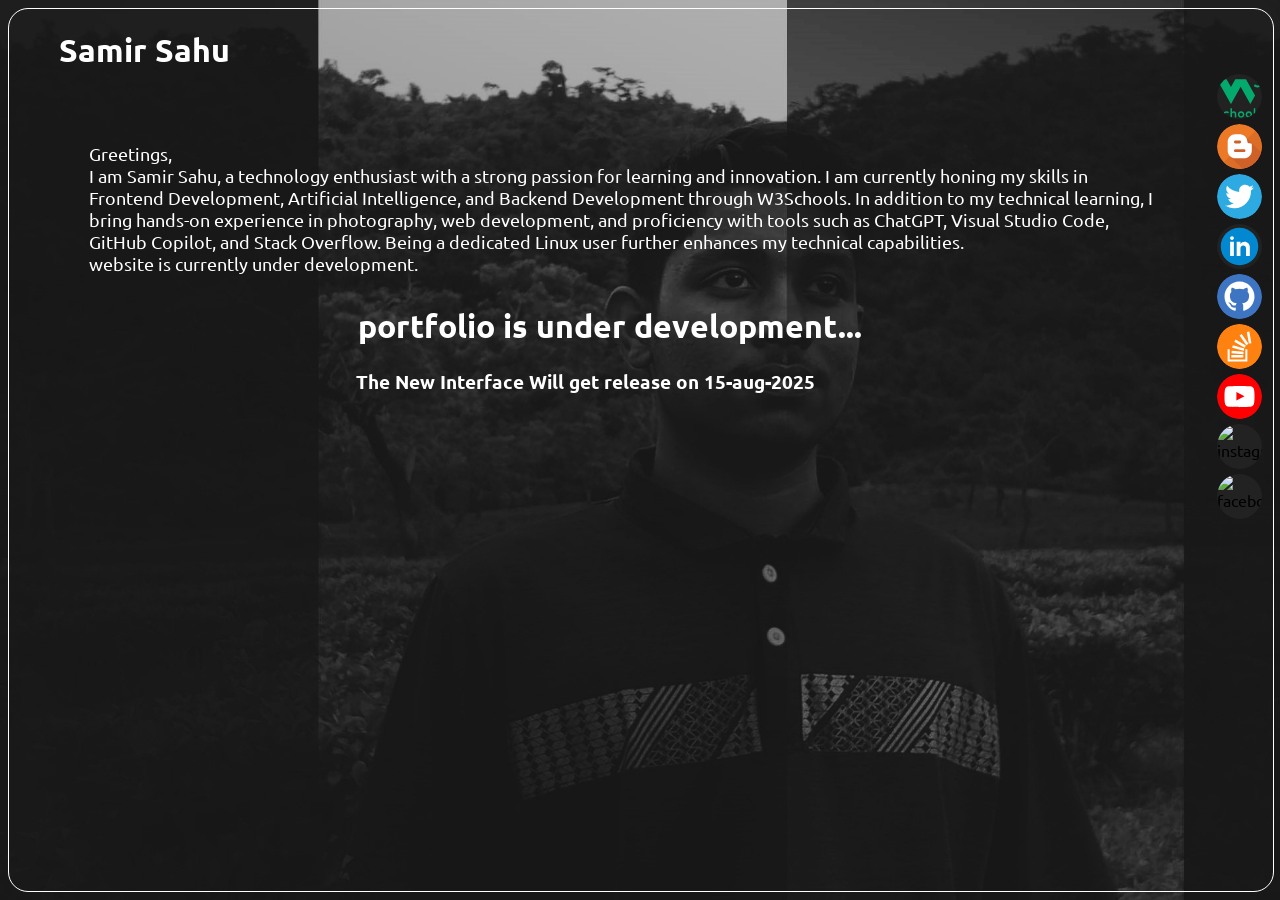
==== index.html @ 44fefe2c "Update index.html" ====
<!DOCTYPE html>
<html lang="en">
<head>
  <meta charset="UTF-8">
  <link rel="icon" type="img/x-icon" href="xs.png">
  <link href='https://fonts.googleapis.com/css?family=Ubuntu' rel='stylesheet'>
  <meta name="viewport" content="width=device-width, initial-scale=1.0">
  <meta name="google-adsense-account" content="ca-pub-3921321098233950">
  <link rel="stylesheet" href="style.css">
  <script src="scripts.js"></script>
  <title>samir.info</title>
  <meta name="google-adsense-account" content="ca-pub-3921321098233950">
  <script async src="https://pagead2.googlesyndication.com/pagead/js/adsbygoogle.js?client=ca-pub-3921321098233950"
     crossorigin="anonymous"></script>
     <script async custom-element="amp-auto-ads"
        src="https://cdn.ampproject.org/v0/amp-auto-ads-0.1.js">
</script>
</head>
<body>
  <nav>
  </nav>
  <div id="container">
    <ul>
      <li><a href="https://www.w3profile.com/samirsahu" target="_blank"><img src="w3.svg" alt="w3schoools" title="W3School" class="media"></a></li>
      <li><a href="https://samirsahuinfo.blogspot.com/" target="_blank"><img src="blogger.svg" alt="Blog" title="Bloge" class="media"></a></li>
      <li><a href="https://x.com/samirsahuinfo" target="_blank"><img src="x.svg" alt="X" title="X(twitter)" class="media"></a></li>
      <li><a href="https://www.linkedin.com/in/samirsahuinfo/" target="_blank"><img src="LInkedin.svg" alt="LInkedin" title="LInkedin" class="media"></a></li>
      <li><a href="https://github.com/samirsahuinfo" target="_blank"><img src="github.svg" alt="media" title="github" class="media"></a></li>
      <li><a href="https://stackoverflow.com/users/27162152/samir-sahu" target="_blank"><img src="STACKOVERFLOW.svg" alt="media" title="stackoverflow" class="media"></a></li>
      <li><a href="https://www.youtube.com/@samirsahuinfo" target="_blank"><img src="youtube.svg" alt="youtube" title="youtube" class="media"></a></li>
      <li><a href="https://www.instagram.com/samirsahu.info/" target="_blank"><img src="instagram.png" alt="instagram" title="instagram" class="media"></a></li>
      <li><a href="https://www.facebook.com/samirsahu.info" target="_blank"><img src="facebook.svg" alt="facebook" title="facebook" class="media"></a></li>
    </ul>
    <div class="intro">
      <h1>Samir Sahu</h1>
      <p>
        Greetings,
        <br>I am Samir Sahu, a technology enthusiast with a strong passion for learning and innovation. I am currently honing my skills in Frontend Development, Artificial Intelligence, and Backend Development through W3Schools. In addition to my technical learning, I bring hands-on experience in photography, web development, and proficiency with tools such as ChatGPT, Visual Studio Code, GitHub Copilot, and Stack Overflow. Being a dedicated Linux user further enhances my technical capabilities.<br>
            website is currently under development.
       </p>
       <center><h1 class="umm">portfolio is under development...</h1>
       <h3 class="umm">The New Interface Will get release on 15-aug-2025</h3></center>
    </div>
  </div>
<script async src="https://pagead2.googlesyndication.com/pagead/js/adsbygoogle.js?client=ca-pub-3921321098233950"
     crossorigin="anonymous"></script>
     <amp-auto-ads type="adsense"
        data-ad-client="ca-pub-3921321098233950">
</amp-auto-ads>
</body>
</html>
---- style.css ----
﻿body{
  background: url(backsamir.jpg) no-repeat fixed center;
  background-size: cover;
  font-family: ubuntu;
  color: #fff;
}
a{
  text-decoration: none;
}
ul {
  float: right;
  list-style-type: none;
  margin: 40px;
  padding: 0;
}

li a {
  display: block;
  color: #000;
  padding: 25px 16px;
  text-decoration: none;
}
.media{
  position: fixed;
  background-size: cover;
  height: 45px;
  width: 45px;
  border: none;
  border-radius: 99px;
  background-color: #222;
}



button{
  font-family: ubuntu;
  font-weight: bold;
  border: 3px solid #ffffff;
  border-radius: 100px;
  border-style: dotted double solid dashed;
  height: auto;
  width: auto;
  padding: 5px 20px 5px 20px;
  font-size: x-large;
}
button:hover{
  background-color: #3535357a;
  box-shadow:#ffffff;
  color: #ffffff;
}
h1{
  padding: 0 0 0 50px;
  font-size: xxl;
}
p{ 
  font-size: large;
  height: 100%;
  width: auto;
  padding: 50px 10px 10px 80px;
}
.intro button{
  margin: 90px 0 0 0;
  position: relative;
}

#container{
  border: #fff solid 1.5px;
  border-radius: 20px;
  height: 98svh;
  width: 100%;
  animation-name: example;
  animation-duration: 5s;
}

@keyframes example {
  0%   {background-color: #000000;}
  25%  {background-color: rgba(0, 0, 0, 0.923);}
  50%  {background-color: #000000a7;}
  100% {background-color: #00000000;}
}






.media{
  position: fixed;
}


@media screen and (max-width: 400px) {
  #container{
    border: #fff solid 1.5px;
    border-radius: 20px;
    height: auto;
    width: 100%;
    animation-name: example;
    animation-duration: 5s;
    padding: 0 0 10px 0;
  }
  p{
    border: #ffffff 1px solid;
    border-radius: 20px;
    height: auto;
    font-size: large;
    width: 65%;
    padding: 15PX 20PX 15px 20px;
    margin: 0px 10px 30px;
  }
  h1{
    padding: 0 0 0 5px;
    font-size: xl;
  }
  ul {
    float: right;
    list-style-type: none;
    margin: 0px 40px;
    padding: 0;
  }

  h3{
    font-size: large;
  }
  .umm{
    position:relative;
    margin: 0 0 0 0;
  }
}
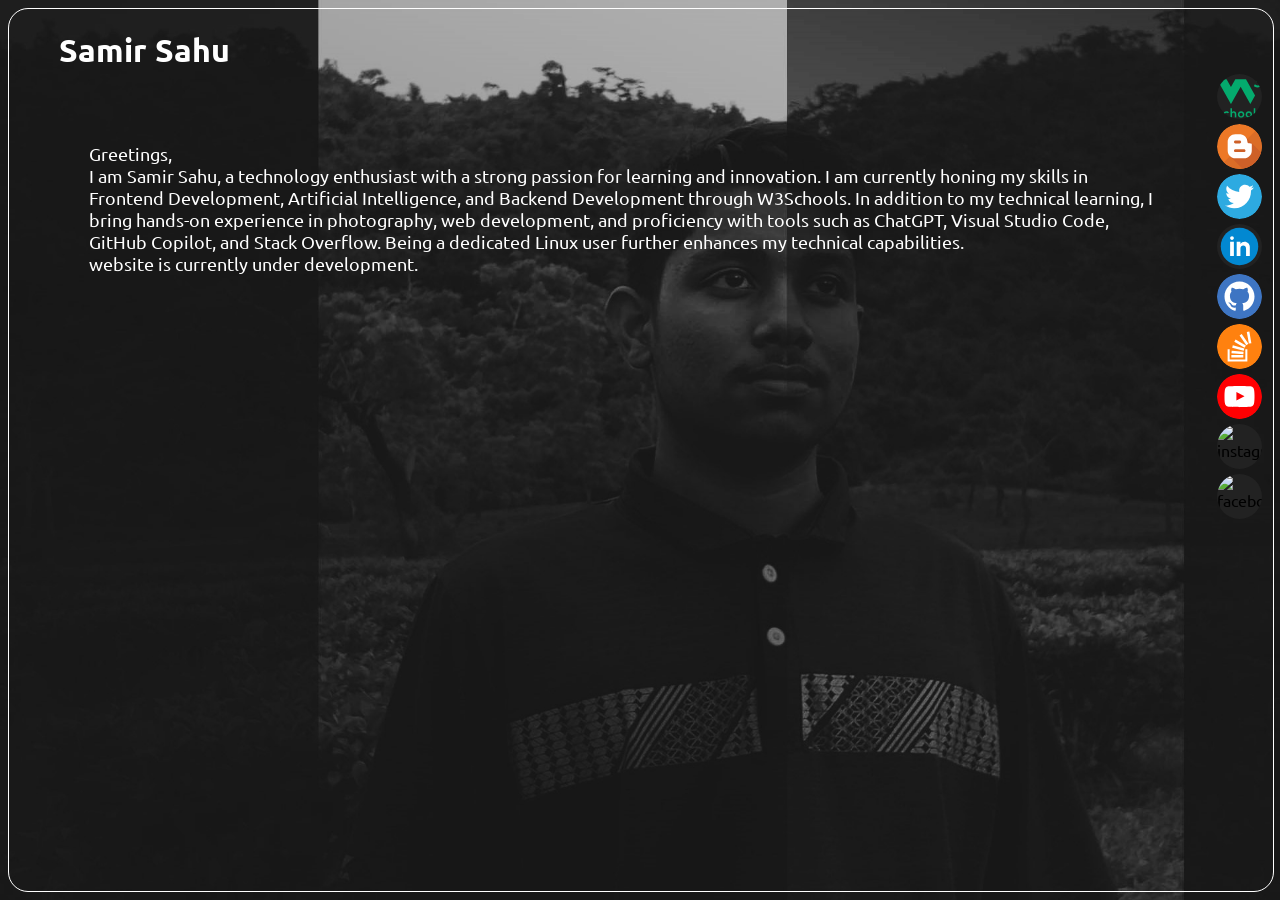
==== commit 370146d9: "Update index.html" ====
--- a/index.html
+++ b/index.html
@@ -38,8 +38,6 @@
         <br>I am Samir Sahu, a technology enthusiast with a strong passion for learning and innovation. I am currently honing my skills in Frontend Development, Artificial Intelligence, and Backend Development through W3Schools. In addition to my technical learning, I bring hands-on experience in photography, web development, and proficiency with tools such as ChatGPT, Visual Studio Code, GitHub Copilot, and Stack Overflow. Being a dedicated Linux user further enhances my technical capabilities.<br>
             website is currently under development.
        </p>
-       <center><h1 class="umm">portfolio is under development...</h1>
-       <h3 class="umm">The New Interface Will get release on 15-aug-2025</h3></center>
     </div>
   </div>
 <script async src="https://pagead2.googlesyndication.com/pagead/js/adsbygoogle.js?client=ca-pub-3921321098233950"
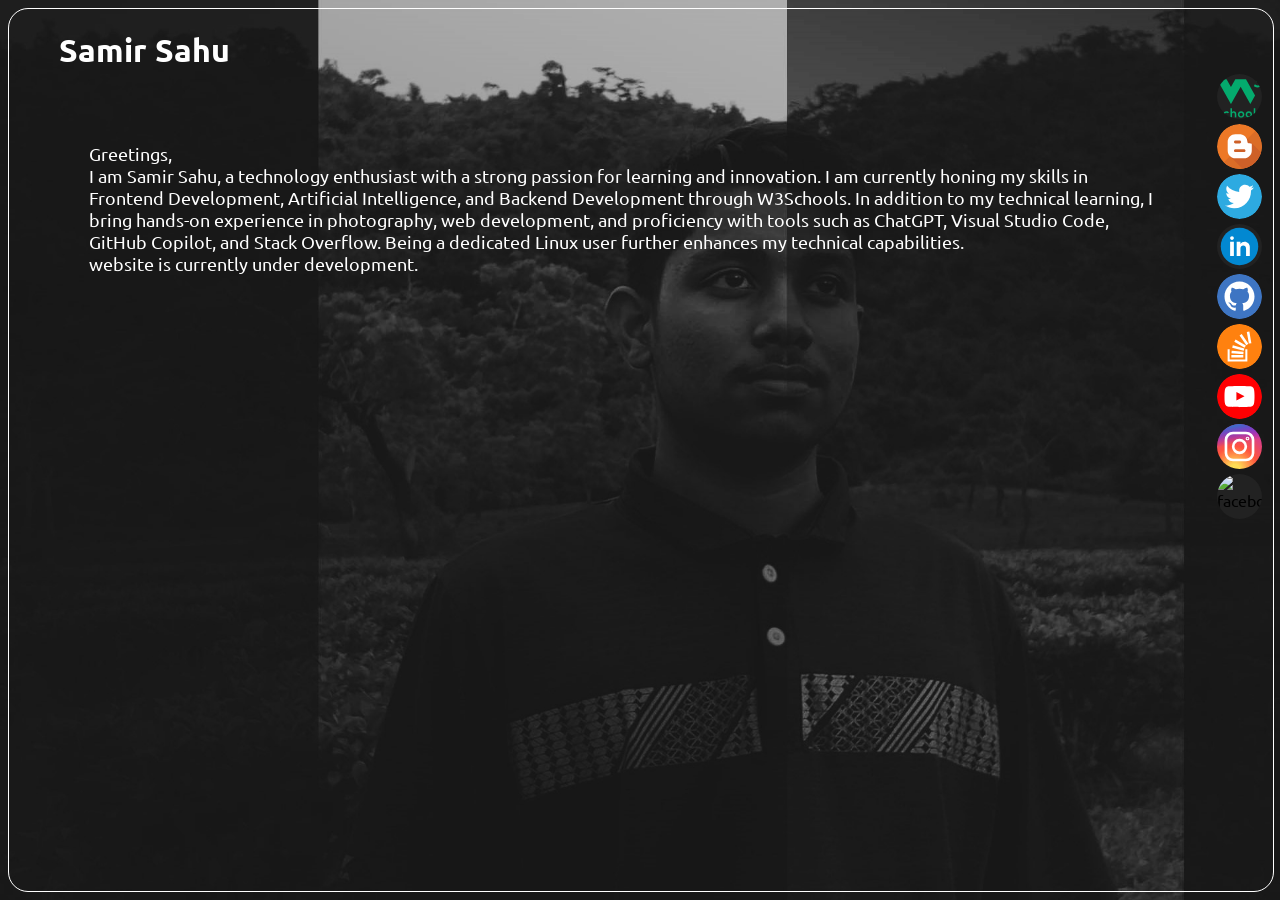
==== commit 84e7e053: "icon and code" ====
--- a/index.html
+++ b/index.html
@@ -28,7 +28,7 @@
       <li><a href="https://github.com/samirsahuinfo" target="_blank"><img src="github.svg" alt="media" title="github" class="media"></a></li>
       <li><a href="https://stackoverflow.com/users/27162152/samir-sahu" target="_blank"><img src="STACKOVERFLOW.svg" alt="media" title="stackoverflow" class="media"></a></li>
       <li><a href="https://www.youtube.com/@samirsahuinfo" target="_blank"><img src="youtube.svg" alt="youtube" title="youtube" class="media"></a></li>
-      <li><a href="https://www.instagram.com/samirsahu.info/" target="_blank"><img src="instagram.png" alt="instagram" title="instagram" class="media"></a></li>
+      <li><a href="https://www.instagram.com/samirsahu.info/" target="_blank"><img src="insta.svg" alt="instagram" title="instagram" class="media"></a></li>
       <li><a href="https://www.facebook.com/samirsahu.info" target="_blank"><img src="facebook.svg" alt="facebook" title="facebook" class="media"></a></li>
     </ul>
     <div class="intro">
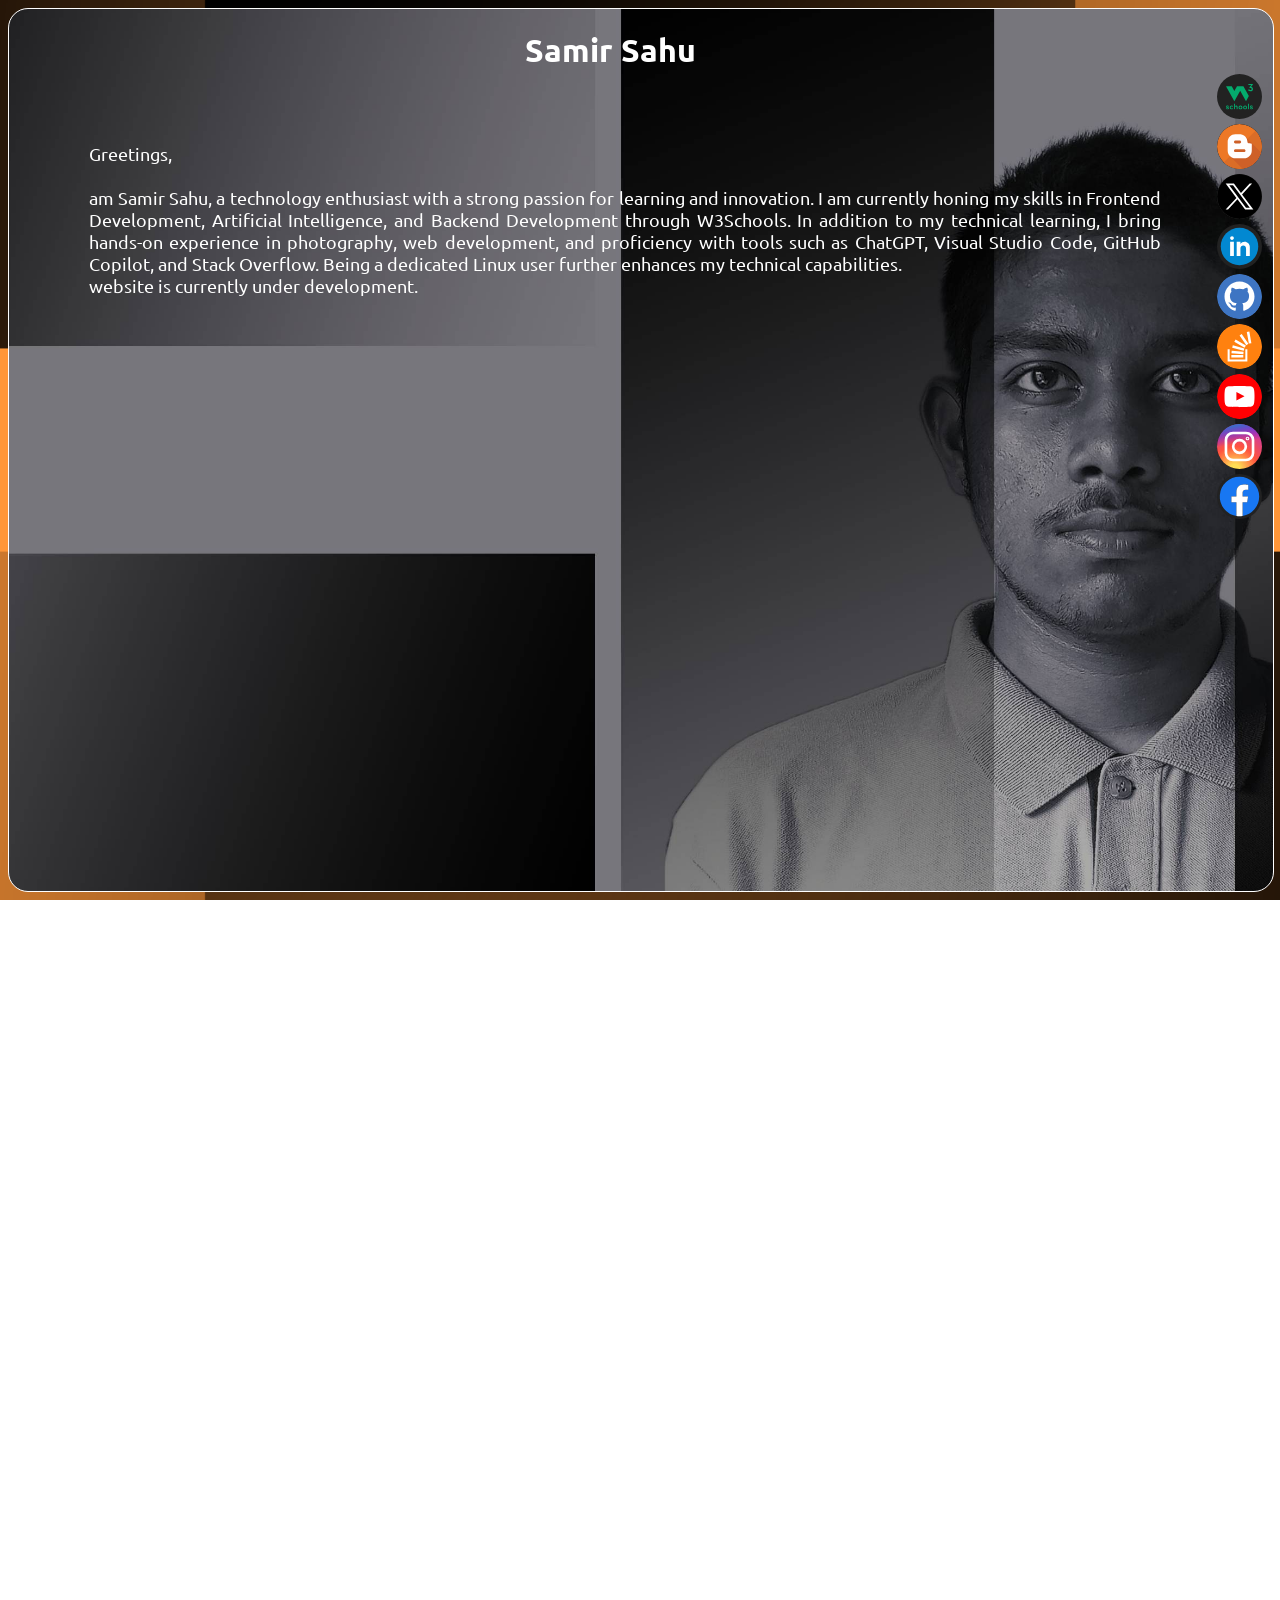
==== commit 83f220e5: "Add files via upload updated files are replaced." ====
--- a/index.html
+++ b/index.html
@@ -21,9 +21,9 @@
   </nav>
   <div id="container">
     <ul>
-      <li><a href="https://www.w3profile.com/samirsahu" target="_blank"><img src="w3.svg" alt="w3schoools" title="W3School" class="media"></a></li>
+      <li><a href="https://www.w3profile.com/samirsahu" target="_blank"><img src="w.svg" alt="w3schoools" title="W3School" class="media"></a></li>
       <li><a href="https://samirsahuinfo.blogspot.com/" target="_blank"><img src="blogger.svg" alt="Blog" title="Bloge" class="media"></a></li>
-      <li><a href="https://x.com/samirsahuinfo" target="_blank"><img src="x.svg" alt="X" title="X(twitter)" class="media"></a></li>
+      <li><a href="https://x.com/samirsahuinfo" target="_blank"><img src="X.svg" alt="X" title="X(twitter)" class="media"></a></li>
       <li><a href="https://www.linkedin.com/in/samirsahuinfo/" target="_blank"><img src="LInkedin.svg" alt="LInkedin" title="LInkedin" class="media"></a></li>
       <li><a href="https://github.com/samirsahuinfo" target="_blank"><img src="github.svg" alt="media" title="github" class="media"></a></li>
       <li><a href="https://stackoverflow.com/users/27162152/samir-sahu" target="_blank"><img src="STACKOVERFLOW.svg" alt="media" title="stackoverflow" class="media"></a></li>
@@ -32,14 +32,23 @@
       <li><a href="https://www.facebook.com/samirsahu.info" target="_blank"><img src="facebook.svg" alt="facebook" title="facebook" class="media"></a></li>
     </ul>
     <div class="intro">
-      <h1>Samir Sahu</h1>
+      <h1 class="name">Samir Sahu</h1>
       <p>
         Greetings,
-        <br>I am Samir Sahu, a technology enthusiast with a strong passion for learning and innovation. I am currently honing my skills in Frontend Development, Artificial Intelligence, and Backend Development through W3Schools. In addition to my technical learning, I bring hands-on experience in photography, web development, and proficiency with tools such as ChatGPT, Visual Studio Code, GitHub Copilot, and Stack Overflow. Being a dedicated Linux user further enhances my technical capabilities.<br>
+        <br><br> am Samir Sahu, a technology enthusiast with a strong passion for learning and innovation. I am currently honing my skills in Frontend Development, Artificial Intelligence, and Backend Development through W3Schools. In addition to my technical learning, I bring hands-on experience in photography, web development, and proficiency with tools such as ChatGPT, Visual Studio Code, GitHub Copilot, and Stack Overflow. Being a dedicated Linux user further enhances my technical capabilities.<br>
             website is currently under development.
        </p>
     </div>
   </div>
+  <div id="project">
+    <h2>PROJECTS</h2>
+    <p>NO Project Yet</p>
+  </div>
+
+
+  <footer>
+    <h9>Thank you :) 4 visiting @www.samirsahu.info</h9>
+  </footer>
 <script async src="https://pagead2.googlesyndication.com/pagead/js/adsbygoogle.js?client=ca-pub-3921321098233950"
      crossorigin="anonymous"></script>
      <amp-auto-ads type="adsense"
--- a/style.css
+++ b/style.css
@@ -1,5 +1,5 @@
 ﻿body{
-  background: url(backsamir.jpg) no-repeat fixed center;
+  background: url(Background.svg) no-repeat fixed center;
   background-size: cover;
   font-family: ubuntu;
   color: #fff;
@@ -28,6 +28,7 @@
   border: none;
   border-radius: 99px;
   background-color: #222;
+  object-fit: fill;
 }
 
 
@@ -48,22 +49,23 @@
   box-shadow:#ffffff;
   color: #ffffff;
 }
-h1{
+.name{
   padding: 0 0 0 50px;
   font-size: xxl;
+  text-align: center;
 }
 p{ 
   font-size: large;
   height: 100%;
   width: auto;
   padding: 50px 10px 10px 80px;
+  text-align: justify;
 }
 .intro button{
   margin: 90px 0 0 0;
   position: relative;
 }
-
-#container{
+#container, #project{
   border: #fff solid 1.5px;
   border-radius: 20px;
   height: 98svh;
@@ -78,26 +80,48 @@
   50%  {background-color: #000000a7;}
   100% {background-color: #00000000;}
 }
-
-
-
-
-
-
 .media{
   position: fixed;
 }
+#container{
+  background: url(samir.jpg)no-repeat fixed center;
+  background-size: cover;
+}
+#project{
+  margin: 2% 0 0 0;
+  background: url(Dell.jpg)no-repeat fixed center;
+  background-size:cover;
+}
+#project h2{
+  margin: 30px 30px 30px 30px;
+}
 
+footer{
+  border: #fff 2px solid;
+  border-radius: 20px 20px 20px 20px;
+  height: auto;
+  width: 100%;
+  box-sizing: border-box;
+  padding: 20px 20px 20px 20px;
+  margin: 2% 0% 0% 0%;
+  text-align: center;
+}
 
 @media screen and (max-width: 400px) {
-  #container{
+  #container #project{
     border: #fff solid 1.5px;
     border-radius: 20px;
-    height: auto;
+    height: 97svh;
     width: 100%;
     animation-name: example;
     animation-duration: 5s;
     padding: 0 0 10px 0;
+  }
+  #container{
+    background-position: 82.5%;
+  }
+  #project{
+    text-align: center;
   }
   p{
     border: #ffffff 1px solid;
@@ -108,7 +132,7 @@
     padding: 15PX 20PX 15px 20px;
     margin: 0px 10px 30px;
   }
-  h1{
+  .name{
     padding: 0 0 0 5px;
     font-size: xl;
   }
@@ -122,8 +146,4 @@
   h3{
     font-size: large;
   }
-  .umm{
-    position:relative;
-    margin: 0 0 0 0;
-  }
 }
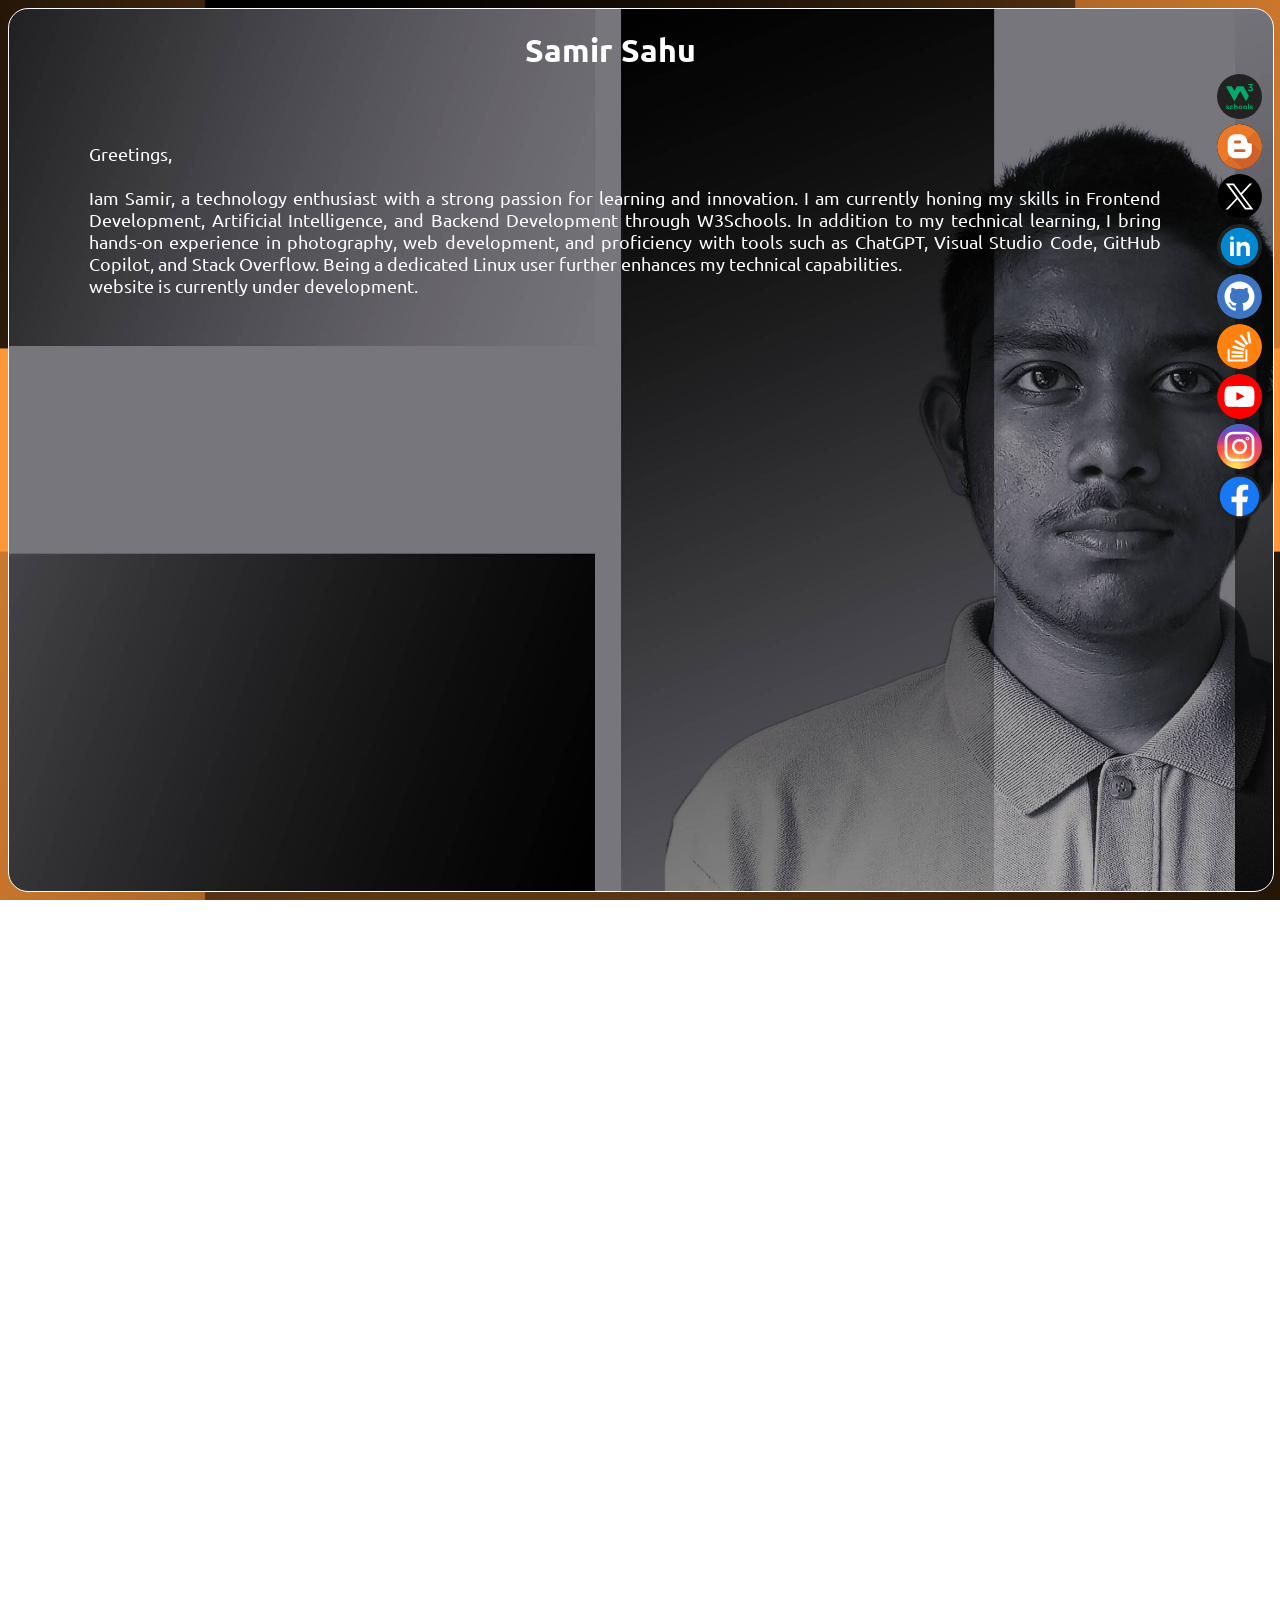
==== commit 79519256: "Update index.html" ====
--- a/index.html
+++ b/index.html
@@ -35,7 +35,7 @@
       <h1 class="name">Samir Sahu</h1>
       <p>
         Greetings,
-        <br><br> am Samir Sahu, a technology enthusiast with a strong passion for learning and innovation. I am currently honing my skills in Frontend Development, Artificial Intelligence, and Backend Development through W3Schools. In addition to my technical learning, I bring hands-on experience in photography, web development, and proficiency with tools such as ChatGPT, Visual Studio Code, GitHub Copilot, and Stack Overflow. Being a dedicated Linux user further enhances my technical capabilities.<br>
+        <br><br>Iam Samir, a technology enthusiast with a strong passion for learning and innovation. I am currently honing my skills in Frontend Development, Artificial Intelligence, and Backend Development through W3Schools. In addition to my technical learning, I bring hands-on experience in photography, web development, and proficiency with tools such as ChatGPT, Visual Studio Code, GitHub Copilot, and Stack Overflow. Being a dedicated Linux user further enhances my technical capabilities.<br>
             website is currently under development.
        </p>
     </div>
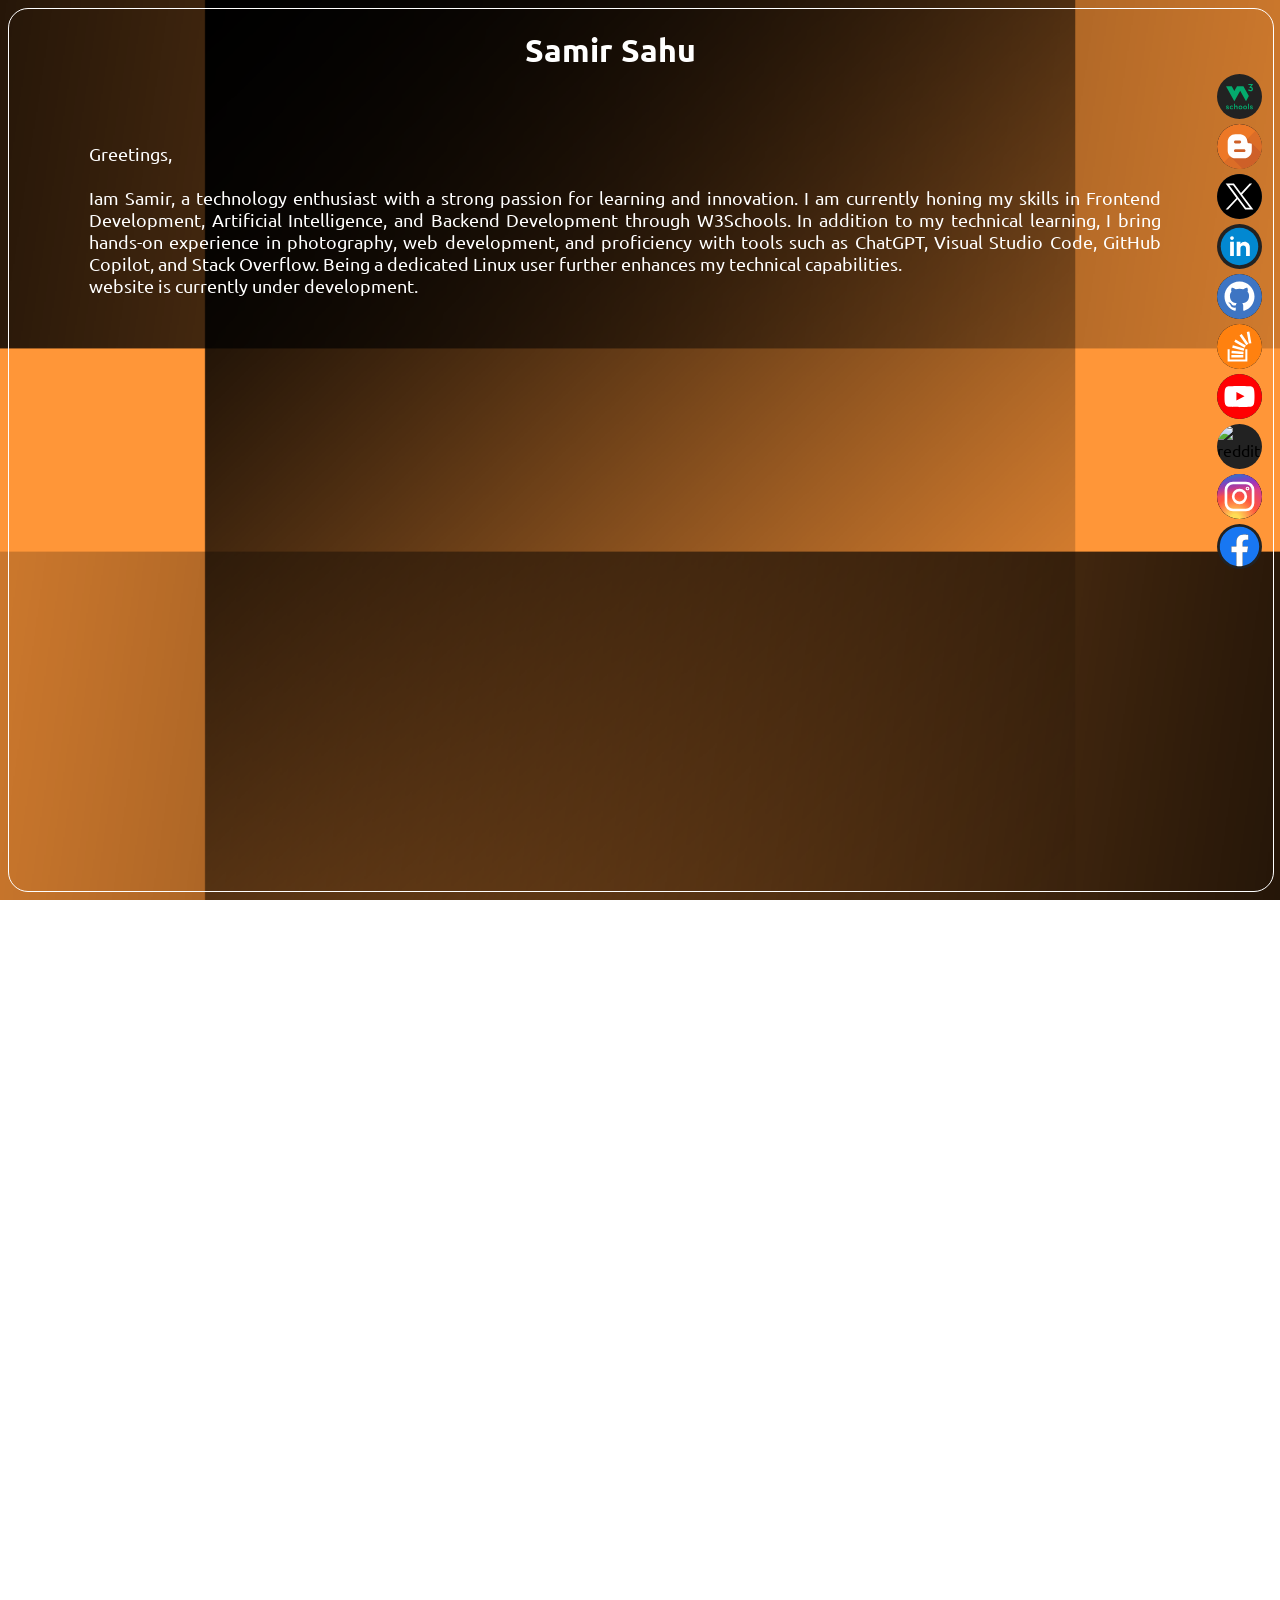
==== commit b6edc213: "Update index.html reddit" ====
--- a/index.html
+++ b/index.html
@@ -28,6 +28,7 @@
       <li><a href="https://github.com/samirsahuinfo" target="_blank"><img src="github.svg" alt="media" title="github" class="media"></a></li>
       <li><a href="https://stackoverflow.com/users/27162152/samir-sahu" target="_blank"><img src="STACKOVERFLOW.svg" alt="media" title="stackoverflow" class="media"></a></li>
       <li><a href="https://www.youtube.com/@samirsahuinfo" target="_blank"><img src="youtube.svg" alt="youtube" title="youtube" class="media"></a></li>
+      <li><a href="https://www.reddit.com/user/samirsahuinfo/" target="_blank"><img src="reddit.svg" alt="reddit" title="reddit" class="media"></a></li>
       <li><a href="https://www.instagram.com/samirsahu.info/" target="_blank"><img src="insta.svg" alt="instagram" title="instagram" class="media"></a></li>
       <li><a href="https://www.facebook.com/samirsahu.info" target="_blank"><img src="facebook.svg" alt="facebook" title="facebook" class="media"></a></li>
     </ul>
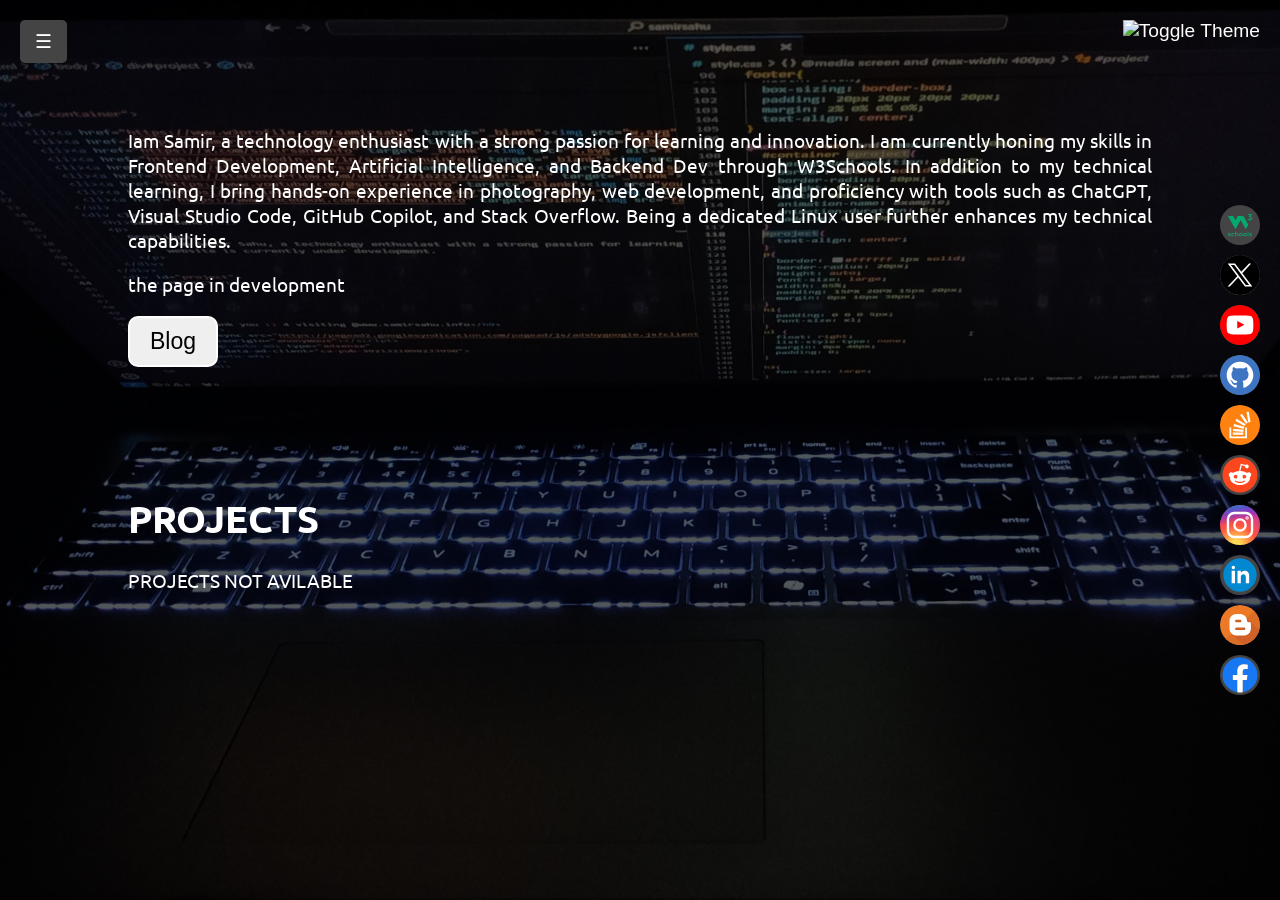
==== commit 6e900d97: "Add files via upload" ====
--- a/index.html
+++ b/index.html
@@ -2,13 +2,13 @@
 <html lang="en">
 <head>
   <meta charset="UTF-8">
-  <link rel="icon" type="img/x-icon" href="xs.png">
+  <link rel="icon" type="img/x-icon" href="icon.ico">
   <link href='https://fonts.googleapis.com/css?family=Ubuntu' rel='stylesheet'>
   <meta name="viewport" content="width=device-width, initial-scale=1.0">
   <meta name="google-adsense-account" content="ca-pub-3921321098233950">
-  <link rel="stylesheet" href="style.css">
+  <link rel="stylesheet" href="styles.css">
   <script src="scripts.js"></script>
-  <title>samir.info</title>
+  <title>samir sahu</title>
   <meta name="google-adsense-account" content="ca-pub-3921321098233950">
   <script async src="https://pagead2.googlesyndication.com/pagead/js/adsbygoogle.js?client=ca-pub-3921321098233950"
      crossorigin="anonymous"></script>
@@ -17,43 +17,40 @@
 </script>
 </head>
 <body>
-  <nav>
-  </nav>
-  <div id="container">
-    <ul>
-      <li><a href="https://www.w3profile.com/samirsahu" target="_blank"><img src="w.svg" alt="w3schoools" title="W3School" class="media"></a></li>
-      <li><a href="https://samirsahuinfo.blogspot.com/" target="_blank"><img src="blogger.svg" alt="Blog" title="Bloge" class="media"></a></li>
-      <li><a href="https://x.com/samirsahuinfo" target="_blank"><img src="X.svg" alt="X" title="X(twitter)" class="media"></a></li>
-      <li><a href="https://www.linkedin.com/in/samirsahuinfo/" target="_blank"><img src="LInkedin.svg" alt="LInkedin" title="LInkedin" class="media"></a></li>
-      <li><a href="https://github.com/samirsahuinfo" target="_blank"><img src="github.svg" alt="media" title="github" class="media"></a></li>
-      <li><a href="https://stackoverflow.com/users/27162152/samir-sahu" target="_blank"><img src="STACKOVERFLOW.svg" alt="media" title="stackoverflow" class="media"></a></li>
-      <li><a href="https://www.youtube.com/@samirsahuinfo" target="_blank"><img src="youtube.svg" alt="youtube" title="youtube" class="media"></a></li>
-      <li><a href="https://www.reddit.com/user/samirsahuinfo/" target="_blank"><img src="reddit.svg" alt="reddit" title="reddit" class="media"></a></li>
-      <li><a href="https://www.instagram.com/samirsahu.info/" target="_blank"><img src="insta.svg" alt="instagram" title="instagram" class="media"></a></li>
-      <li><a href="https://www.facebook.com/samirsahu.info" target="_blank"><img src="facebook.svg" alt="facebook" title="facebook" class="media"></a></li>
-    </ul>
-    <div class="intro">
-      <h1 class="name">Samir Sahu</h1>
-      <p>
-        Greetings,
-        <br><br>Iam Samir, a technology enthusiast with a strong passion for learning and innovation. I am currently honing my skills in Frontend Development, Artificial Intelligence, and Backend Development through W3Schools. In addition to my technical learning, I bring hands-on experience in photography, web development, and proficiency with tools such as ChatGPT, Visual Studio Code, GitHub Copilot, and Stack Overflow. Being a dedicated Linux user further enhances my technical capabilities.<br>
-            website is currently under development.
-       </p>
-    </div>
-  </div>
-  <div id="project">
-    <h2>PROJECTS</h2>
-    <p>NO Project Yet</p>
-  </div>
 
+<button class="theme-toggle">
+  <img src="https://img.icons8.com/ios-filled/50/ffffff/sun--v1.png" alt="Toggle Theme">
+</button>
 
-  <footer>
-    <h9>Thank you :) 4 visiting @www.samirsahu.info</h9>
-  </footer>
-<script async src="https://pagead2.googlesyndication.com/pagead/js/adsbygoogle.js?client=ca-pub-3921321098233950"
-     crossorigin="anonymous"></script>
-     <amp-auto-ads type="adsense"
-        data-ad-client="ca-pub-3921321098233950">
-</amp-auto-ads>
+<button class="menu-button">☰</button>
+<div class="menu">
+  <a href="#home">Home</a>
+  <a href="#about">About</a>
+  <a href="#blog">Blog</a>
+  <a href="#social">Social Media</a>
+</div>
+
+<div class="social-icons">
+  <a href="https://www.w3profile.com/samirsahu" target="_blank"><img src="w.svg" class="ico"></a>
+  <a href="https://x.com/samirsahuinfo" target="_blank"><img src="X.svg" class="ico"></a>
+  <a href="https://youtube.com/@samirsahuinfo" target="_blank"><img src="youtube.svg" class="ico"></a>
+  <a href="https://github.com/samirsahuinfo" target="_blank"><img src="github.svg" class="ico"></a>
+  <a href="https://stackoverflow.com/users/27162152/samir-sahu" target="_blank"><img src="STACKOVERFLOW.svg" class="ico"></a>
+  <a href="https://reddit.com/user/samirsahuinfo" target="_blank"><img src="reddit.svg" class="ico"></a>
+  <a href="https://instagram.com/samirsahuinfo" target="_blank"><img src="insta.svg" class="ico"></a>
+  <a href="https://linkedin.com/in/samirsahuinfo" target="_blank"><img src="LInkedin.svg" class="ico"></a>
+  <a href="https://samirsahuinfo.blogspot.com" target="_blank"><img src="blogger.svg" class="ico"></a>
+  <a href="https://www.facebook.com/samirsahu.info" target="_blank"><img src="facebook.svg" class="ico"></a>
+</div><div id="page1">
+  <p>Iam Samir, a technology enthusiast with a strong passion for learning and innovation. I am currently honing my skills in Frontend Development, Artificial Intelligence, and Backend Dev through W3Schools. In addition to my technical learning, I bring hands-on experience in photography, web development, and proficiency with tools such as ChatGPT, Visual Studio Code, GitHub Copilot, and Stack Overflow. Being a dedicated Linux user further enhances my technical capabilities.</p>
+  <p>the page in development</p>
+  <a href="www.blooger.com"><button>Blog</button></a>
+</div>
+<div id="page2">
+  <h1>PROJECTS</h1>
+  <p>PROJECTS NOT AVILABLE</p>
+</div>
+<script src="script.js">
+</script>
 </body>
 </html>
--- a/styles.css
+++ b/styles.css
@@ -0,0 +1,142 @@
+body {
+    background: url(Dell.jpg) no-repeat fixed center;
+    background-size: cover;
+    font-family: ubuntu;
+    color: #fff;
+    margin: 0;
+    font-family: 'Ubuntu', sans-serif;
+    background-color: #121212;
+    color: #ffffff;
+    transition: background-color 0.3s, color 0.3s;
+  }
+
+  .menu-button {
+    position: fixed;
+    top: 20px;
+    left: 20px;
+    background: #444;
+    color: #fff;
+    border: none;
+    padding: 10px 15px;
+    cursor: pointer;
+    border-radius: 5px;
+    z-index: 1000;
+  }
+
+  .menu {
+    position: fixed;
+    top: 0px;
+    left: 20px;
+    transform: translateY(-100%);
+    background: #333;
+    border-radius: 10px;
+    overflow: hidden;
+    transition: transform 0.3s;
+  }
+
+  .menu.active {
+    transform: translateY(0);
+    top: 70px;
+  }
+  .menu a {
+    display: block;
+    padding: 10px 15px;
+    color: #fff;
+    text-decoration: none;
+  }
+
+  .menu a:hover {
+    background: #555;
+  }
+
+  .theme-toggle {
+    position: fixed;
+    top: 20px;
+    right: 20px;
+    background: none;
+    color: #fff;
+    border: none;
+    padding: 0;
+    cursor: pointer;
+    z-index: 1000;
+  }
+
+  .theme-toggle img {
+    width: 30px;
+    height: 30px;
+  }
+  a{
+    text-decoration: none;
+  }
+
+  .social-icons {
+    position: fixed;
+    right: 20px;
+    top: 50%;
+    transform: translateY(-50%);
+    display: flex;
+    flex-direction: column;
+    gap: 10px;
+  }
+  .ico{
+  height: 40px;
+  width: 40px;
+  border-radius: 100px;
+  }
+  .social-icons a {
+    display: inline-block;
+    width: 40px;
+    height: 40px;
+    background: #444;
+    border-radius: 50%;
+    display: flex;
+    justify-content: center;
+    align-items: center;
+    color: #fff;
+    text-decoration: none;
+  }
+
+  .social-icons a:hover {
+    background: #555;
+  }
+  p{
+    text-align: justify;
+  }
+  button{
+    padding: 10px 20px 10px 20px;
+    border: #ffffff 2px solid;
+    border-radius: 10px;
+    font-size: larger;
+
+  }
+  #page1, #page2{
+    text-align: justify;
+    margin: 10% 10% 10% 10%;
+    font-size: larger;
+  }
+  @keyframes typing {
+    from {
+      width: 0;
+    }
+    to {
+      width: 100%;
+    }
+  }
+  
+  .typing-text {
+    display: inline-block;
+    width: 0;
+    overflow: hidden;
+    white-space: nowrap;
+    border-right: 3px solid #fff; /* Simulate cursor */
+    animation: typing 4s steps(40) 1s forwards; /* 4s duration, steps to match text length */
+  }
+
+  @media (max-width: 768px) {
+    .social-icons {
+      right: 10px;
+    }
+    #page1{
+      margin: 20% 16% 10% 10%;
+    }
+  }
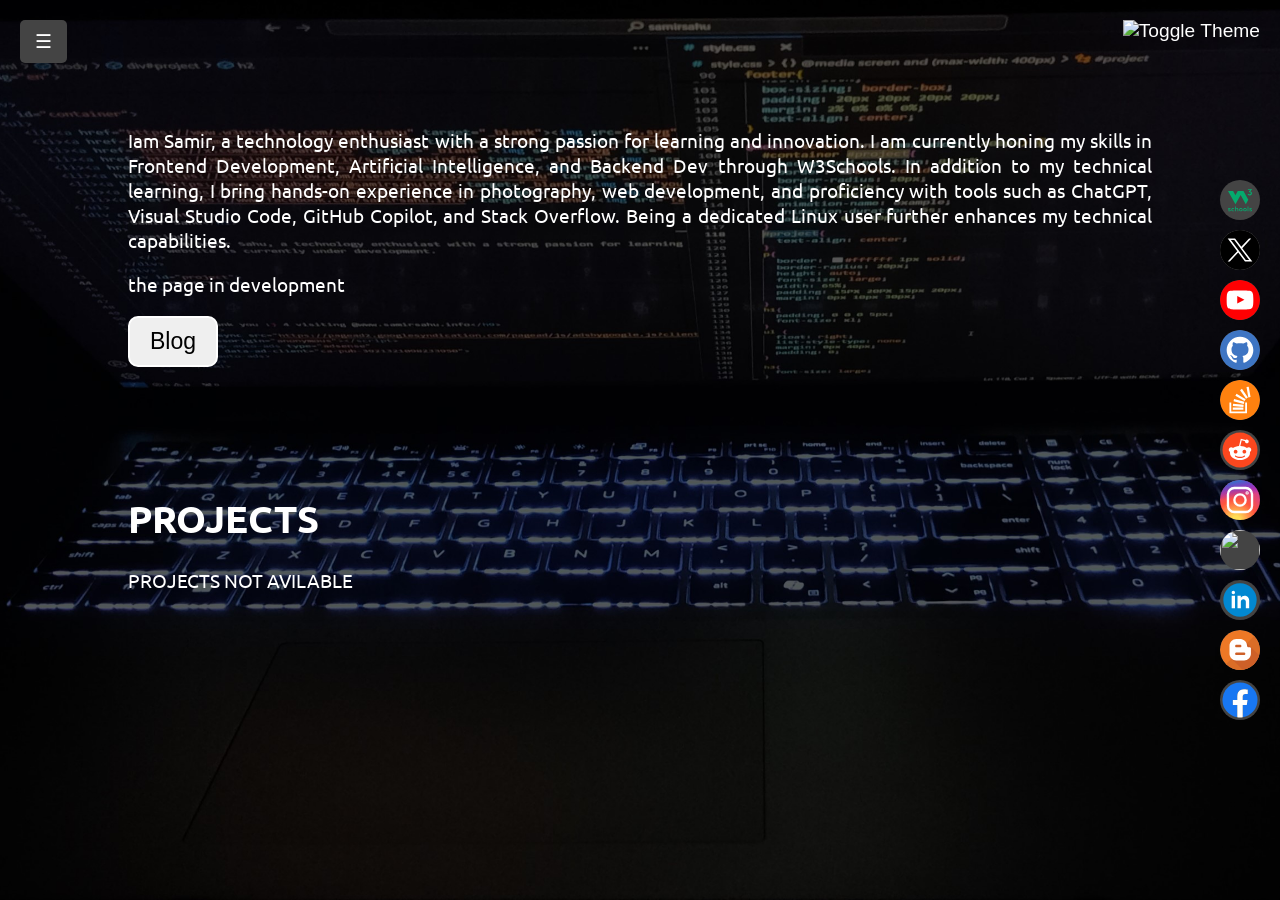
==== commit f8ecaf62: "Update index.html bsky ico add" ====
--- a/index.html
+++ b/index.html
@@ -38,6 +38,7 @@
   <a href="https://stackoverflow.com/users/27162152/samir-sahu" target="_blank"><img src="STACKOVERFLOW.svg" class="ico"></a>
   <a href="https://reddit.com/user/samirsahuinfo" target="_blank"><img src="reddit.svg" class="ico"></a>
   <a href="https://instagram.com/samirsahuinfo" target="_blank"><img src="insta.svg" class="ico"></a>
+  <a href="https://bsky.app/profile/samirsahu.bsky.social" target="_blank"><img src="bsky.svg" class="ico"></a>
   <a href="https://linkedin.com/in/samirsahuinfo" target="_blank"><img src="LInkedin.svg" class="ico"></a>
   <a href="https://samirsahuinfo.blogspot.com" target="_blank"><img src="blogger.svg" class="ico"></a>
   <a href="https://www.facebook.com/samirsahu.info" target="_blank"><img src="facebook.svg" class="ico"></a>
